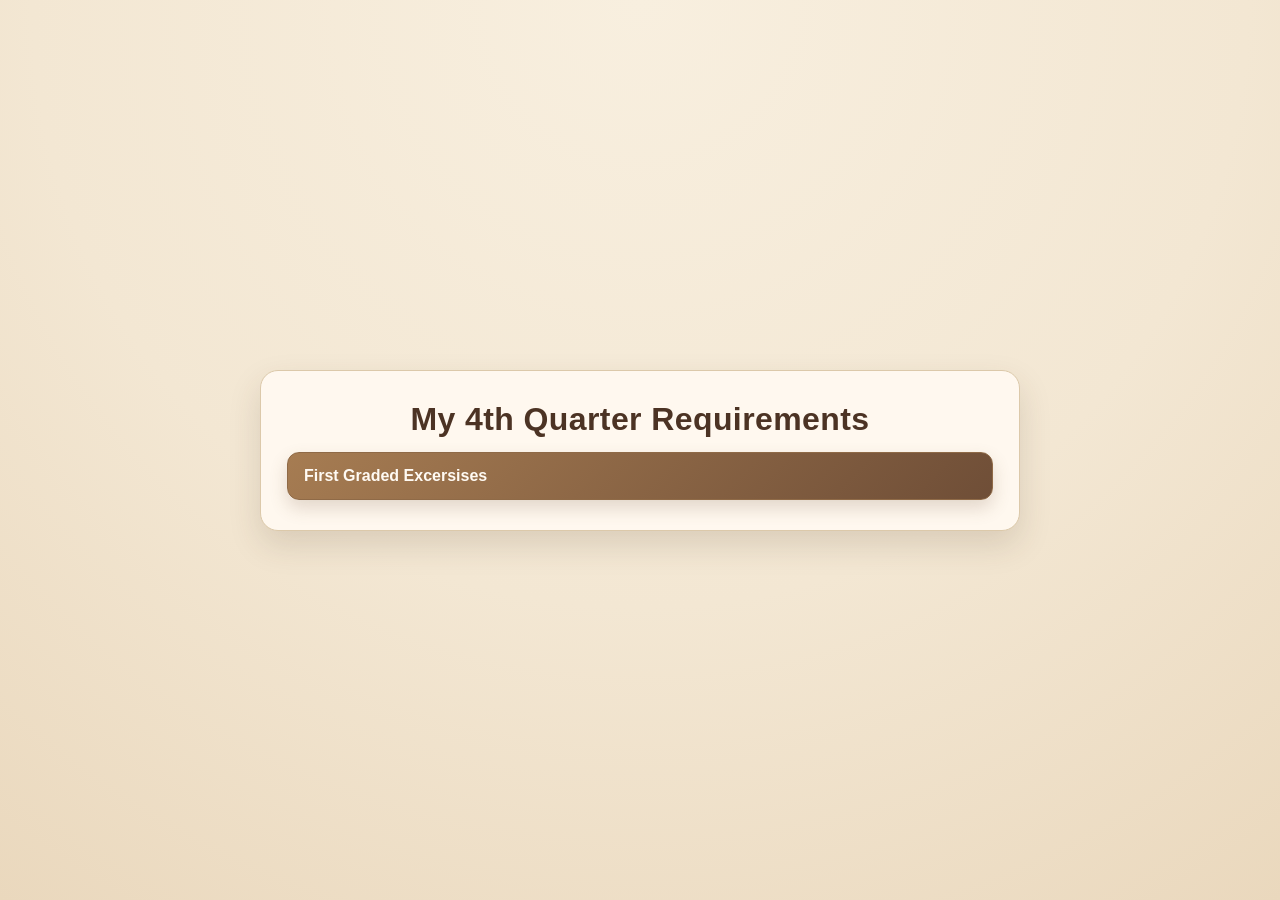
==== index.html @ d8906627 "added index html contains uhhh links for excversies" ====
<!DOCTYPE html>
<html lang="en">
<head>
  <meta charset="UTF-8" />
  <meta http-equiv="X-UA-Compatible" content="IE=edge" />
  <meta name="viewport" content="width=device-width, initial-scale=1.0" />
  <meta name="description" content="My 4th Quarter Requirements landing page." />
  <meta name="theme-color" content="#8b5e3c" />
  <title>My 4th Quarter Requirements</title>
  <style>
    :root {
      --bg: #f3e7d3;
      --panel: #fff8ef;
      --brown: #6f4e37;
      --brown-dark: #4c3324;
      --brown-soft: #a67c52;
      --beige-line: #dcc9aa;
      --text: #2f241b;
    }

    * {
      box-sizing: border-box;
      font-family: "Segoe UI", Arial, sans-serif;
    }

    body {
      margin: 0;
      min-height: 100vh;
      background: radial-gradient(circle at top, #f8efdf 0%, var(--bg) 55%, #ead8bd 100%);
      color: var(--text);
      display: grid;
      place-items: center;
      padding: 24px;
    }

    .card {
      width: min(760px, 100%);
      background: var(--panel);
      border: 1px solid var(--beige-line);
      border-radius: 18px;
      padding: 30px 26px;
      box-shadow: 0 14px 32px rgba(76, 51, 36, 0.15);
    }

    h1 {
      margin: 0 0 14px;
      font-size: clamp(1.5rem, 2.5vw, 2.2rem);
      text-align: center;
      color: var(--brown-dark);
      letter-spacing: 0.4px;
    }

    .links {
      list-style: none;
      margin: 0;
      padding: 0;
      display: grid;
      gap: 12px;
    }

    .links a {
      display: block;
      text-decoration: none;
      color: #fffaf3;
      background: linear-gradient(135deg, var(--brown-soft), var(--brown));
      padding: 14px 16px;
      border-radius: 12px;
      font-weight: 700;
      border: 1px solid #8f6a47;
      transition: transform 0.12s ease, box-shadow 0.2s ease, background 0.2s ease;
      box-shadow: 0 8px 18px rgba(111, 78, 55, 0.2);
    }

    .links a:hover {
      transform: translateY(-2px);
      background: linear-gradient(135deg, #b4865b, #7d5638);
      box-shadow: 0 12px 24px rgba(111, 78, 55, 0.28);
    }

  </style>
</head>
<body>
  <main class="card">
    <h1>My 4th Quarter Requirements</h1>

    <ul class="links">
      <li>
        <a href="q41gRubidiumMENDARO.html">First Graded Excersises</a>
      </li>
    </ul>

  </main>
</body>
</html>
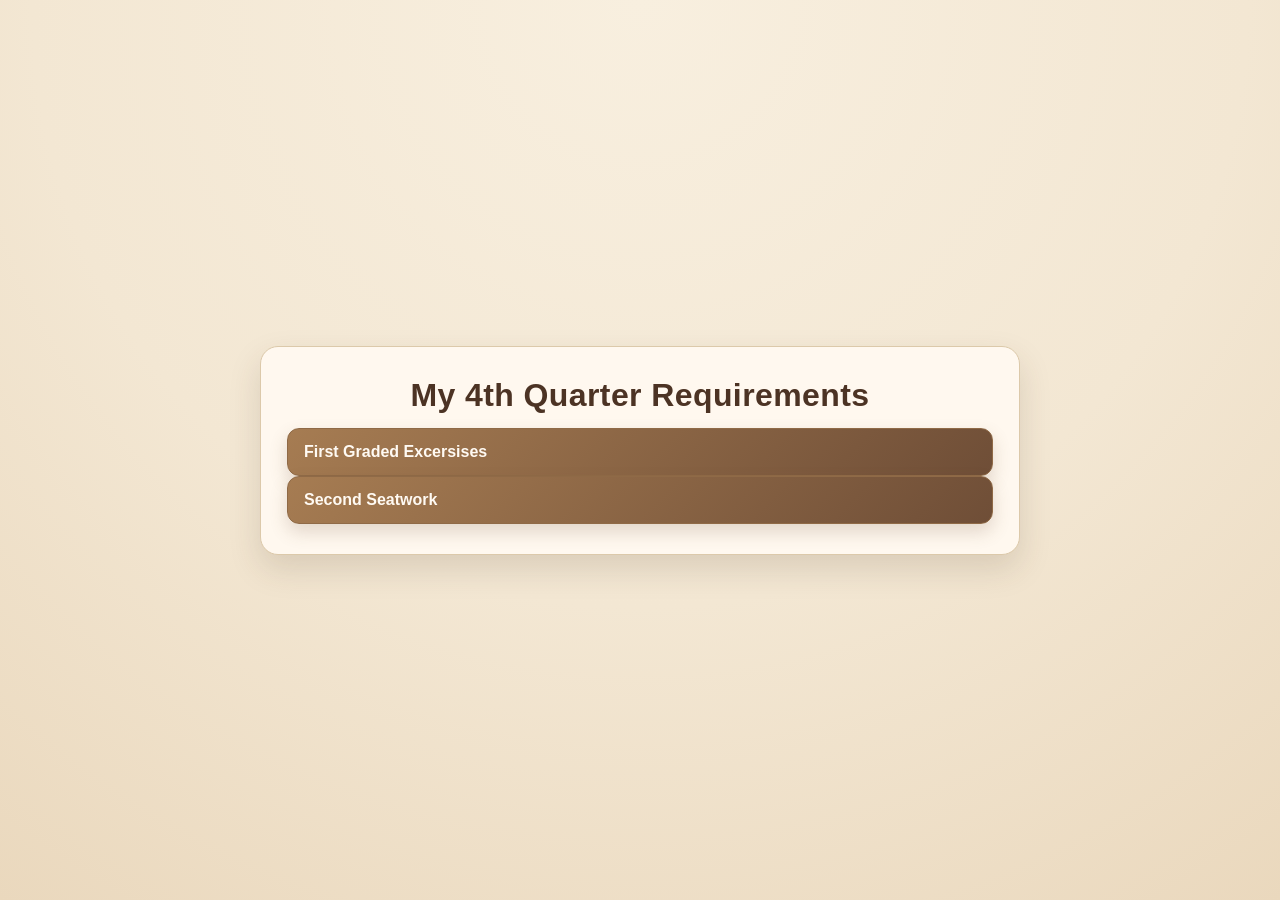
==== commit 456e0ecd: "added seatwork to index.html" ====
--- a/index.html
+++ b/index.html
@@ -86,6 +86,7 @@
     <ul class="links">
       <li>
         <a href="q41gRubidiumMENDARO.html">First Graded Excersises</a>
+        <a href="RubidiumMENDAROseatowrk2.html">Second Seatwork</a>
       </li>
     </ul>
 
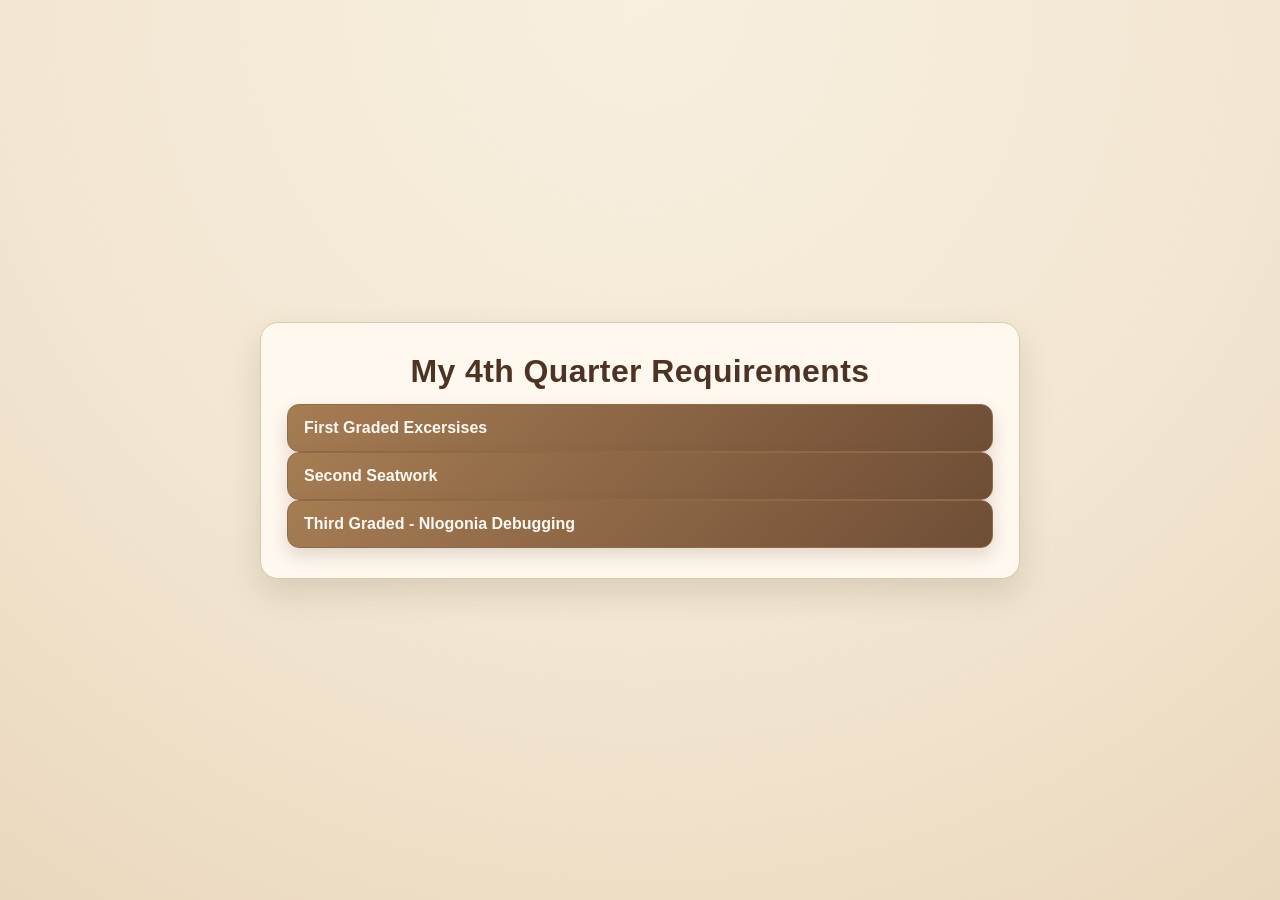
==== commit a0cad15c: "c" ====
--- a/index.html
+++ b/index.html
@@ -87,6 +87,7 @@
       <li>
         <a href="q41gRubidiumMENDARO.html">First Graded Excersises</a>
         <a href="RubidiumMENDAROseatowrk2.html">Second Seatwork</a>
+        <a href="3rdGraded/index.html">Third Graded - Nlogonia Debugging</a>
       </li>
     </ul>
 
